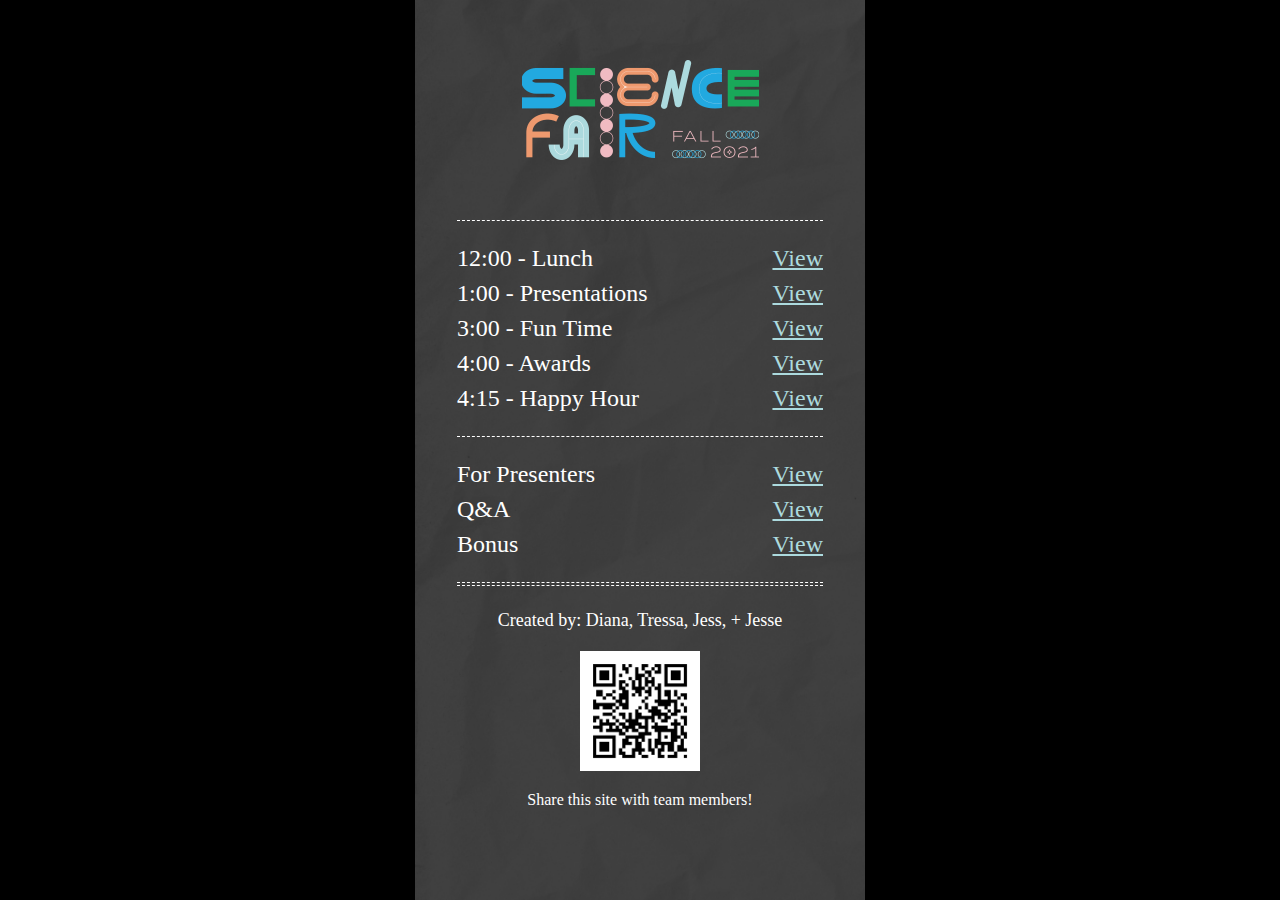
==== index.html @ 8ce804df "site ready for notes - still need ~30% of the copy" ====
<!DOCTYPE html>
<html lang="en">
<head>
    <meta charset="UTF-8">
    <meta http-equiv="X-UA-Compatible" content="IE=edge">
    <meta name="viewport" content="width=device-width, initial-scale=1.0">
    <link rel="shortcut icon" type="image/png" href="/assets/smile-favicon.png"/>
    <link rel="stylesheet" href="styles.css">
    <title>Science Fair</title>
</head>
<body>
    <div class="container">
        <div class="inner">
            <header>
                    <div class="logo-home">
                        <a href="index.html"></a>
                    </div>
            </header>
            <main>
                <section>
                    <ol>
                        <li>
                            <span>12:00 - Lunch</span>
                            <a href="/lunch.html">View</a>
                        </li>
                        <li>
                            <span>1:00 - Presentations</span>
                            <a href="/presentations.html">View</a>
                        </li>
                        <li>
                            <span>3:00 - Fun Time</span>
                            <a href="/fun-time.html">View</a>
                        </li>
                        <li>
                            <span>4:00 - Awards</span>
                            <a href="/awards.html">View</a>
                        </li>
                        <li>
                            <span>4:15 - Happy Hour</span>
                            <a href="/happy-hour.html">View</a>
                        </li>
                    </ol>
                </section>
                <section>
                    <ol>
                        <li>
                            <span>For Presenters</span>
                            <a href="/for-presenters.html">View</a>
                        </li>
                        <li>
                            <span>Q&A</span>
                            <a href="/q-and-a.html">View</a>
                        </li>
                        <li>
                            <span>Bonus</span>
                            <a href="/bonus.html">View</a>
                        </li>
                    </ol>
                </section>
                <section class="spacer"></section> <!-- for the lines -->
                <section class="attribution">
                    <span>
                        Created by: Diana, Tressa, Jess, + Jesse
                    </span>
                </section>
            </main>
            <footer>
                <div class="qrc-wrap">
                    <img class="qrc" src="assets/qrc.png" />
                    <figcaption>Share this site with team members!</figcaption>
                </div>
            </footer>
        </div> <!-- inner -->
    </div> <!-- container -->
</body>
</html>
---- styles.css ----
@font-face {
    font-family: 'Letters For Learners', sans-serif;
    src: url('/assets/Letters\ for\ Learners.ttf');
}

body {
    background-color: black;
    font-family: 'Letters For Learners';
    color: white;
    font-size: 24px;
    margin: 0;
    min-height: 100vh;
    /* max-height: 1000px; */
}


a {
    color: #ACDADE;
}

.inner {
    width: 100vw;
    min-height: 100%;
    /* max-height: 100vh; */
    max-width: 450px;
    background-image: url('/assets/darkPaper.jpg');
    background-size: cover;
    background-repeat: no-repeat;
}

.container {
    display: flex;
    justify-content: center;
    min-height: 100vh;
    /* max-height: 100vh; */
}

header {
    display: flex column;
    justify-content: center;
    text-align: center;
}

.logo-home {
    background-image: url('/assets/logo.png');
    background-size: contain;
    background-repeat: no-repeat;
    background-position-x: center;
    width: 100%;
    height: 100px;
    margin: 60px 0 60px 0;
    position: relative;
}

.logo-home a {
    position: absolute;
    width: 100%;
    height: 100%;
    top: 0;
    left: 0;
    z-index: 10;
}

.logo {
    background-image: url('/assets/logo.png');
    background-size: contain;
    background-repeat: no-repeat;
    background-position-x: center;
    width: 100%;
    height: 60px;
    margin: 60px 0 24px 0;
    position: relative;
}

.logo a {
    position: absolute;
    width: 100%;
    height: 100%;
    top: 0;
    left: 0;
    z-index: 10;
}

section {
    border-top: 1px dashed white;
    margin: 0 42px 0 42px;
}
ol {
    list-style-position: inside;
    padding-left: 0;
}
ul {
    list-style-position: inside;
    padding-left: 0;
}
ol li {
    display: flex;
    justify-content: space-between;
    margin-bottom: 8px;
}
.attribution {
    display: flex;
    justify-content: space-around;
}
.attribution-happy-hour {
    font-size: 18px;
}
.attribution span {
    margin: 24px 0 0 0;
    font-size: 18px;
}
.spacer {
    height: 2px;
}

footer {
    /* background-color: white; */
    width: 100%;
    /* height: 100%; */
    display: flex;
    flex-direction: row;
    justify-content: space-around;
    position: relative;
}
.qrc {
    width: 120px;
    height: 120px;
    object-fit: contain;
    margin: 20px 0 20px 0;
}
.qrc-wrap {
    display: flex;
    flex-direction: column;
    font-size: 16px;
    justify-content: start;
    align-items: center;
}
.banana {
    position: absolute;
    left: 0px;
    bottom: 0px;
}
.list-presentation li:not(:first-child) {
    padding: 18px 0 12px 0;
    border-top: 1px dashed white;
}
.list-presentation li:first-child {
    padding-bottom: 12px;
}
.list-presentation li:last-child {
    padding-bottom: 0;
}
.list-presentation span p {
    margin: 6px 0 0 0;
    font-size: 18px;
}

.list-presenters li:not(:first-child) {
    padding: 18px 0 12px 0;
    /* border-top: 1px dashed white; */
}
.list-presenters li:first-child {
    padding-bottom: 12px;
}
.list-presenters li:last-child {
    padding-bottom: 0;
}
/* .list-presenters span p {
    margin: 6px 0 0 0;
    font-size: 18px;
} */

h1 {
    font-size: 24px;
    margin: 24px 0 24px 0;
}
.img-wrap {
    display: flex;
    flex-direction: row;
    justify-content: space-around;
}
.img-wrap img {
    width: 90%;
    object-fit: contain;
    margin-top: 12px;
}
.img-wrap iframe {
    margin-top: 12px;
}
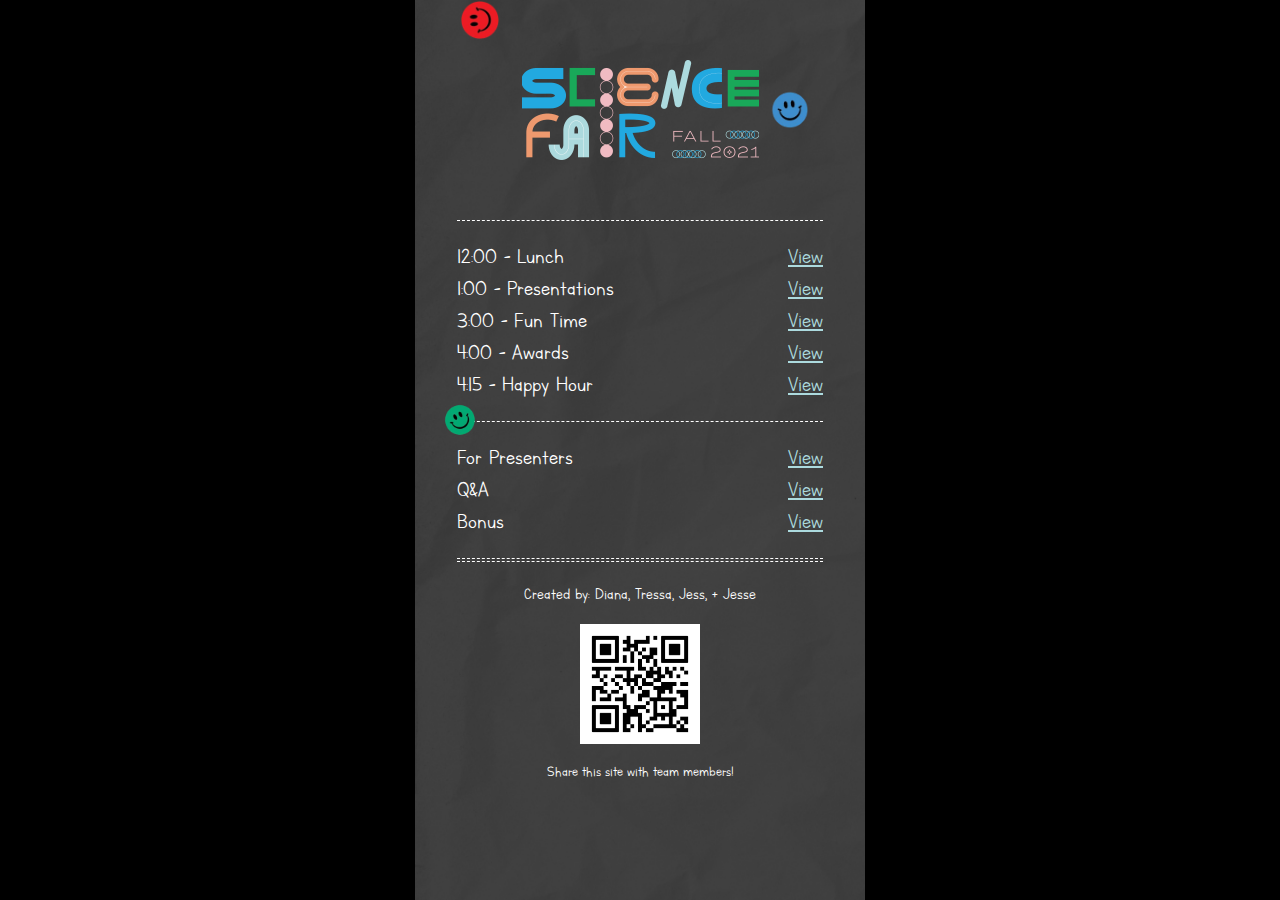
==== commit 3dfb6ff3: "added smileyz" ====
--- a/index.html
+++ b/index.html
@@ -4,11 +4,15 @@
     <meta charset="UTF-8">
     <meta http-equiv="X-UA-Compatible" content="IE=edge">
     <meta name="viewport" content="width=device-width, initial-scale=1.0">
-    <link rel="shortcut icon" type="image/png" href="/assets/smile-favicon.png"/>
+    <link rel="shortcut icon" type="image/png" href="assets/smile-favicon.png"/>
     <link rel="stylesheet" href="styles.css">
+    <link rel="stylesheet" href="smiles.css">
     <title>Science Fair</title>
 </head>
 <body>
+    <div class="smile red top-left rotate-270"></div>
+    <div class="smile blue mid-top-right"></div>
+    <div class="smile green mid-left-cut"></div>
     <div class="container">
         <div class="inner">
             <header>
@@ -21,23 +25,23 @@
                     <ol>
                         <li>
                             <span>12:00 - Lunch</span>
-                            <a href="/lunch.html">View</a>
+                            <a href="/science-fair/lunch.html">View</a>
                         </li>
                         <li>
                             <span>1:00 - Presentations</span>
-                            <a href="/presentations.html">View</a>
+                            <a href="/science-fair/presentations.html">View</a>
                         </li>
                         <li>
                             <span>3:00 - Fun Time</span>
-                            <a href="/fun-time.html">View</a>
+                            <a href="/science-fair/fun-time.html">View</a>
                         </li>
                         <li>
                             <span>4:00 - Awards</span>
-                            <a href="/awards.html">View</a>
+                            <a href="/science-fair/awards.html">View</a>
                         </li>
                         <li>
                             <span>4:15 - Happy Hour</span>
-                            <a href="/happy-hour.html">View</a>
+                            <a href="/science-fair/happy-hour.html">View</a>
                         </li>
                     </ol>
                 </section>
@@ -45,15 +49,15 @@
                     <ol>
                         <li>
                             <span>For Presenters</span>
-                            <a href="/for-presenters.html">View</a>
+                            <a href="/science-fair/for-presenters.html">View</a>
                         </li>
                         <li>
                             <span>Q&A</span>
-                            <a href="/q-and-a.html">View</a>
+                            <a href="/science-fair/q-and-a.html">View</a>
                         </li>
                         <li>
                             <span>Bonus</span>
-                            <a href="/bonus.html">View</a>
+                            <a href="/science-fair/bonus.html">View</a>
                         </li>
                     </ol>
                 </section>
--- a/styles.css
+++ b/styles.css
@@ -1,11 +1,14 @@
 @font-face {
-    font-family: 'Letters For Learners', sans-serif;
-    src: url('/assets/Letters\ for\ Learners.ttf');
+    font-family: 'LettersForLearners';
+    src: url('https://innovatemap-dev.github.io/science-fair/assets/LettersforLearners.woff2') format('woff2'),
+        url('https://innovatemap-dev.github.io/science-fair/assets/LettersforLearners.woff') format('woff'),
+        url('https://innovatemap-dev.github.io/science-fair/assets/LettersforLearners.ttf') format('truetype'),
+        url('https://innovatemap-dev.github.io/science-fair/assets/LettersforLearners.svg') format('svg');
 }
 
 body {
     background-color: black;
-    font-family: 'Letters For Learners';
+    font-family: 'LettersForLearners', sans-serif;
     color: white;
     font-size: 24px;
     margin: 0;
@@ -23,7 +26,7 @@
     min-height: 100%;
     /* max-height: 100vh; */
     max-width: 450px;
-    background-image: url('/assets/darkPaper.jpg');
+    background-image: url('assets/darkPaper.jpg');
     background-size: cover;
     background-repeat: no-repeat;
 }
@@ -42,7 +45,7 @@
 }
 
 .logo-home {
-    background-image: url('/assets/logo.png');
+    background-image: url('assets/logo.png');
     background-size: contain;
     background-repeat: no-repeat;
     background-position-x: center;
@@ -62,7 +65,7 @@
 }
 
 .logo {
-    background-image: url('/assets/logo.png');
+    background-image: url('assets/logo.png');
     background-size: contain;
     background-repeat: no-repeat;
     background-position-x: center;
@@ -104,6 +107,7 @@
 }
 .attribution-happy-hour {
     font-size: 18px;
+    margin: 0 32px 24px 32px;
 }
 .attribution span {
     margin: 24px 0 0 0;
@@ -186,4 +190,9 @@
 }
 .img-wrap iframe {
     margin-top: 12px;
+}
+
+.restrictions {
+    font-style: italic;
+    font-size: 12px;;
 }--- a/smiles.css
+++ b/smiles.css
@@ -0,0 +1,82 @@
+/* nest inside body */
+
+.smile {
+    width: 40px;
+    height: 40px;
+    position: absolute;
+    z-index: 20;
+}
+
+/* colors */
+.blue {
+    background-image: url('assets/smile-blue.png');
+    background-size: cover;
+    background-repeat: no-repeat;
+}
+.green {
+    background-image: url('assets/smile-green.png');
+    background-size: cover;
+    background-repeat: no-repeat;
+}
+.red {
+    background-image: url('assets/smile-red.png');
+    background-size: cover;
+    background-repeat: no-repeat;
+}
+.yellow {
+    background-image: url('assets/smile-yellow.png');
+    background-size: cover;
+    background-repeat: no-repeat;
+}
+
+/* rotation */
+.rotate-30 {
+    transform: rotate(25deg);
+}
+.rotate-90 {
+    transform: rotate(85deg);
+}
+.rotate-180 {
+    transform: rotate(210deg);
+}
+.rotate-270 {
+    transform: rotate(270deg);
+}
+
+/* position */
+.top-left {
+    top: 0;
+    left: calc(50vw - 180px);
+}
+.top-right {
+    top: 0;
+    left: calc(50vw + 140px);
+}
+.mid-top-left {
+    top: 50px;
+    left: calc(50vw - 170px);
+}
+.mid-top-right {
+    top: 90px;
+    left: calc(50vw + 130px);
+}
+.top-mid-logo-cover {
+    top: 35px;
+    left: calc(50vw + 20px);
+}
+.top-mid-under-logo {
+    top: 150px;
+    left: calc(50vw - 90px);
+}
+.mid-left-cut {
+    top: 400px;
+    left: calc(50vw - 200px);
+}
+.mid-right-edge {
+    top: 500px;
+    left: calc(50vw + 140px);
+}
+.bottom-right {
+    bottom: 10px;
+    left: calc(50vw + 100px);
+}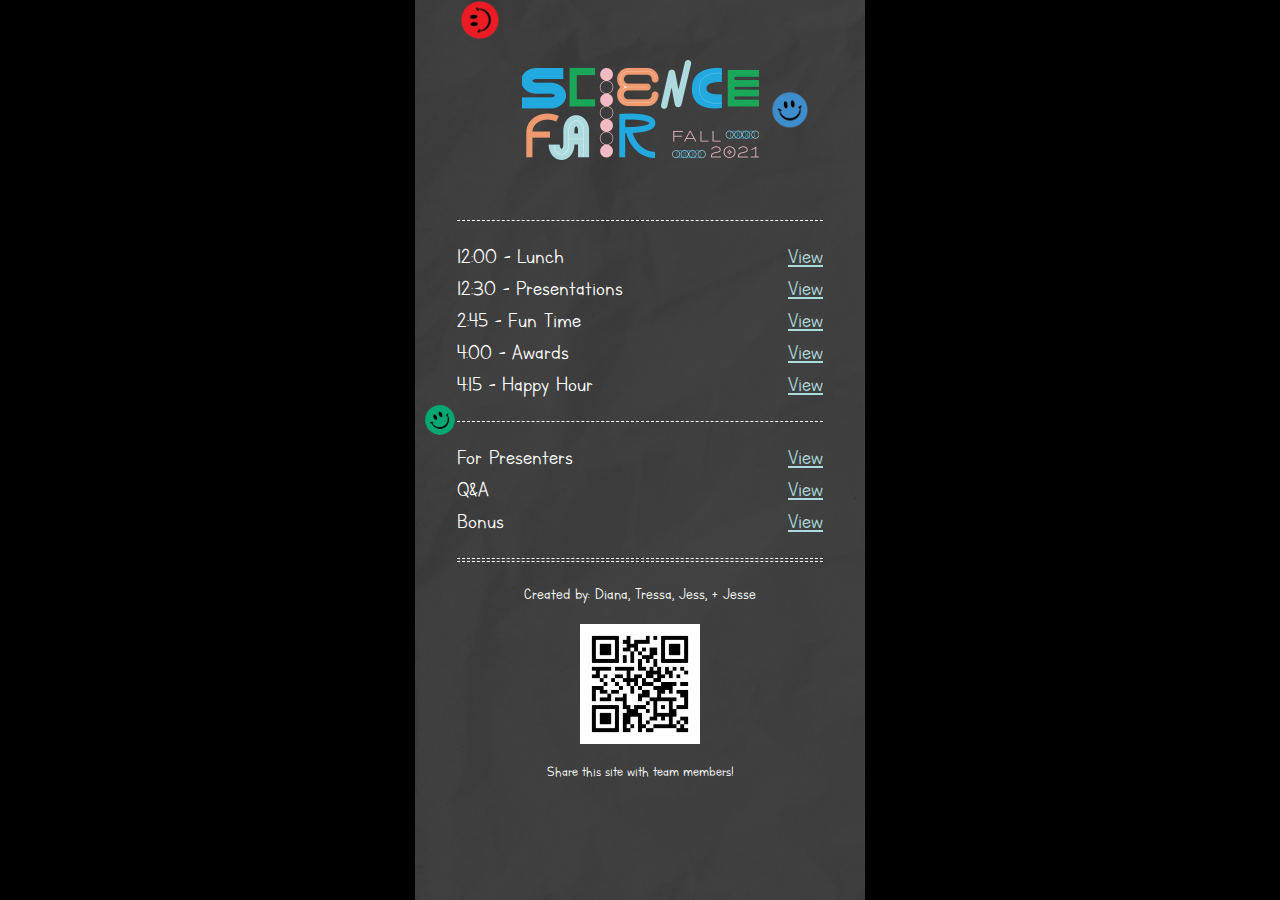
==== commit d6b5442d: "updated home page times" ====
--- a/index.html
+++ b/index.html
@@ -28,11 +28,11 @@
                             <a href="/science-fair/lunch.html">View</a>
                         </li>
                         <li>
-                            <span>1:00 - Presentations</span>
+                            <span>12:30 - Presentations</span>
                             <a href="/science-fair/presentations.html">View</a>
                         </li>
                         <li>
-                            <span>3:00 - Fun Time</span>
+                            <span>2:45 - Fun Time</span>
                             <a href="/science-fair/fun-time.html">View</a>
                         </li>
                         <li>
--- a/smiles.css
+++ b/smiles.css
@@ -70,7 +70,7 @@
 }
 .mid-left-cut {
     top: 400px;
-    left: calc(50vw - 200px);
+    left: calc(50vw - 220px);
 }
 .mid-right-edge {
     top: 500px;
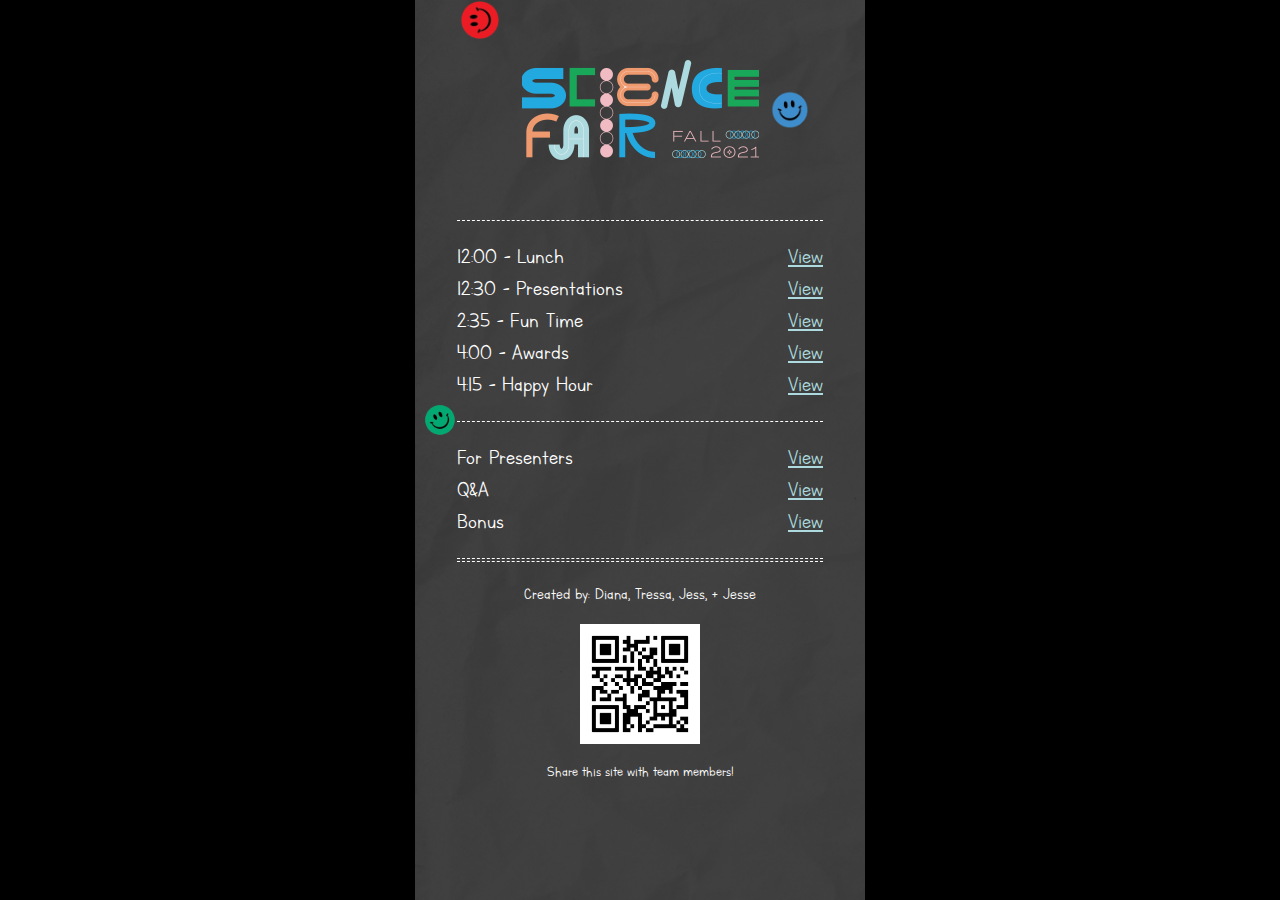
==== commit 146fa9a2: "removed presentation links, updated schedule" ====
--- a/index.html
+++ b/index.html
@@ -32,7 +32,7 @@
                             <a href="/science-fair/presentations.html">View</a>
                         </li>
                         <li>
-                            <span>2:45 - Fun Time</span>
+                            <span>2:35 - Fun Time</span>
                             <a href="/science-fair/fun-time.html">View</a>
                         </li>
                         <li>
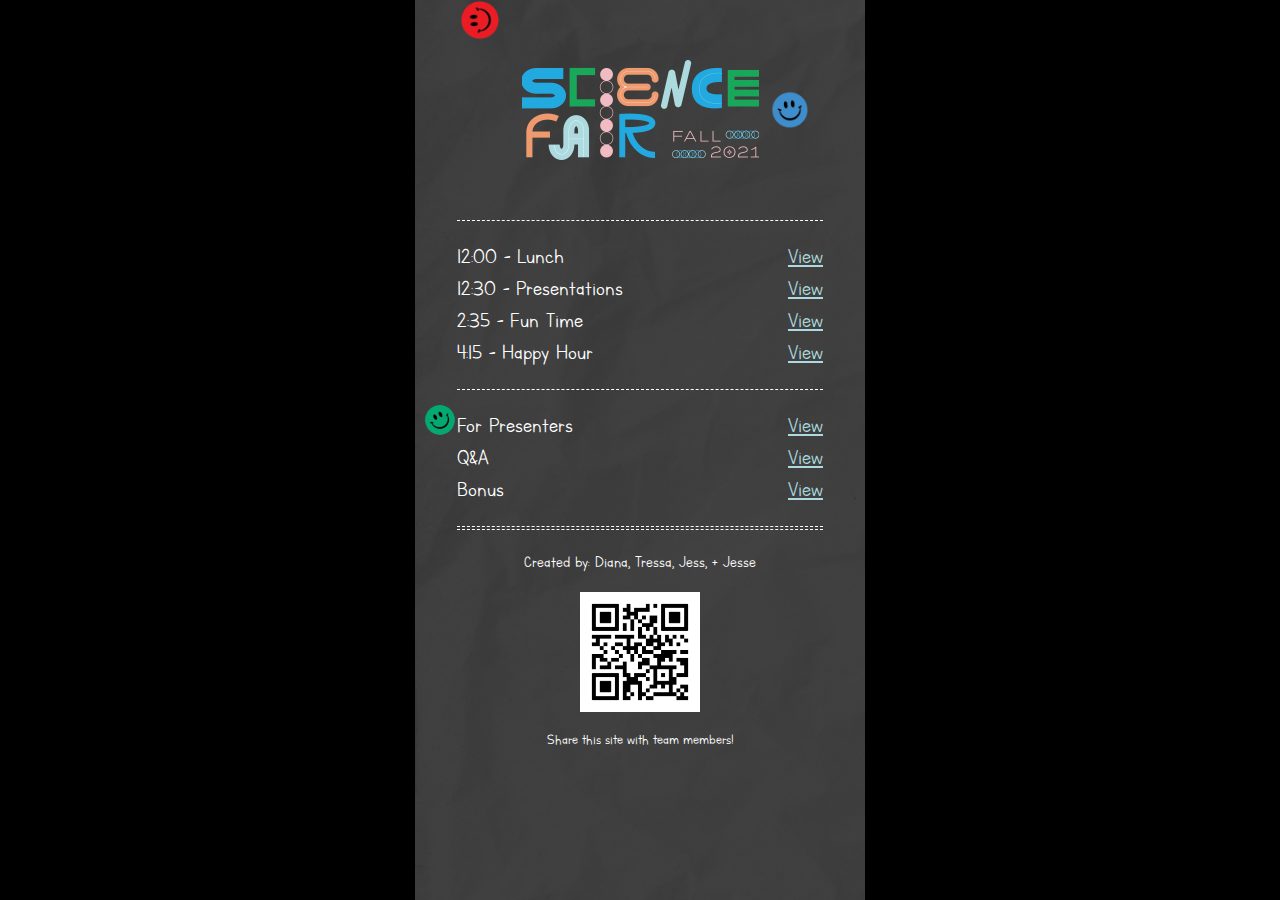
==== commit 8a690eee: "removed awards" ====
--- a/index.html
+++ b/index.html
@@ -35,10 +35,10 @@
                             <span>2:35 - Fun Time</span>
                             <a href="/science-fair/fun-time.html">View</a>
                         </li>
-                        <li>
+                        <!-- <li>
                             <span>4:00 - Awards</span>
                             <a href="/science-fair/awards.html">View</a>
-                        </li>
+                        </li> -->
                         <li>
                             <span>4:15 - Happy Hour</span>
                             <a href="/science-fair/happy-hour.html">View</a>
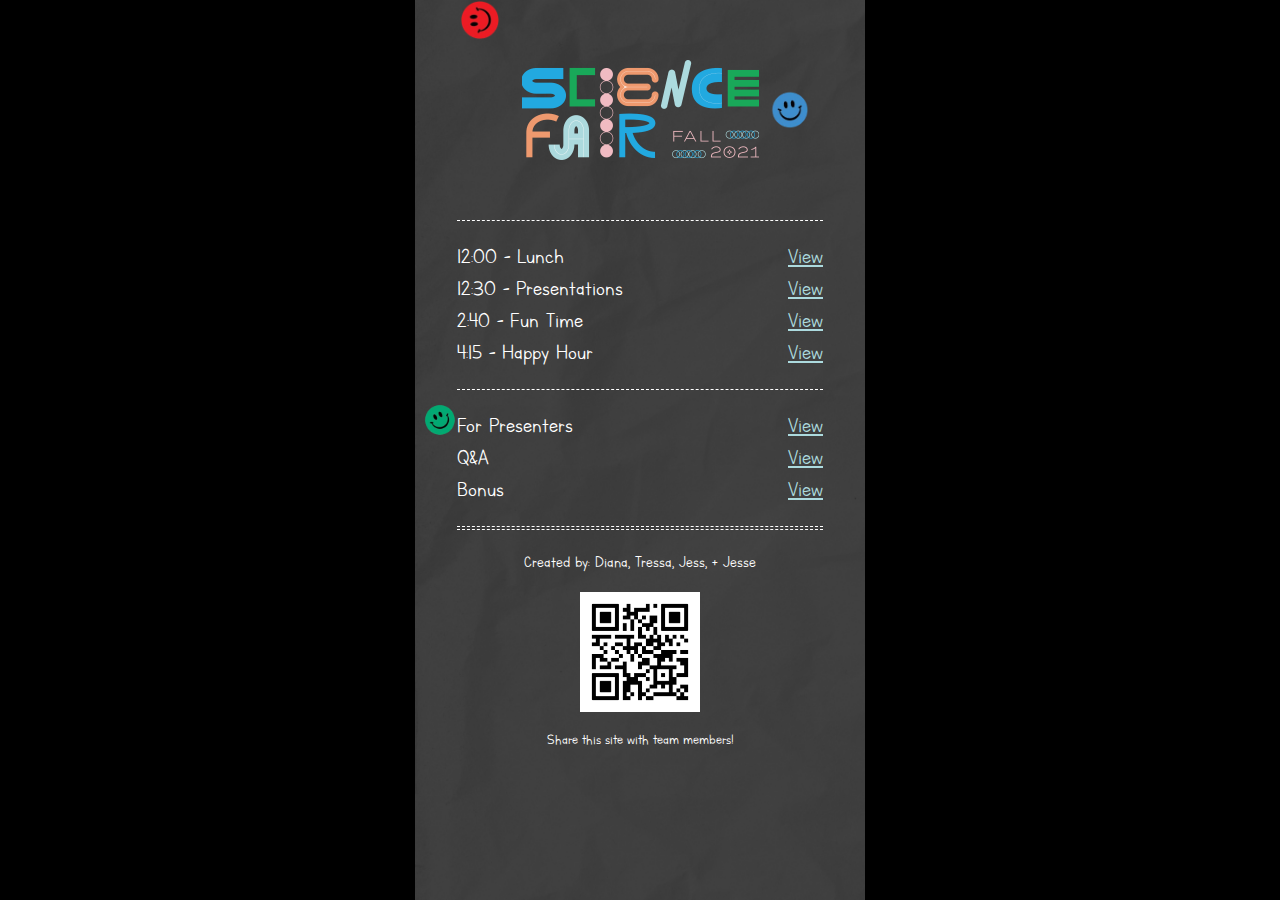
==== commit bdfe6673: "presentation links done" ====
--- a/index.html
+++ b/index.html
@@ -32,7 +32,7 @@
                             <a href="/science-fair/presentations.html">View</a>
                         </li>
                         <li>
-                            <span>2:35 - Fun Time</span>
+                            <span>2:40 - Fun Time</span>
                             <a href="/science-fair/fun-time.html">View</a>
                         </li>
                         <!-- <li>
